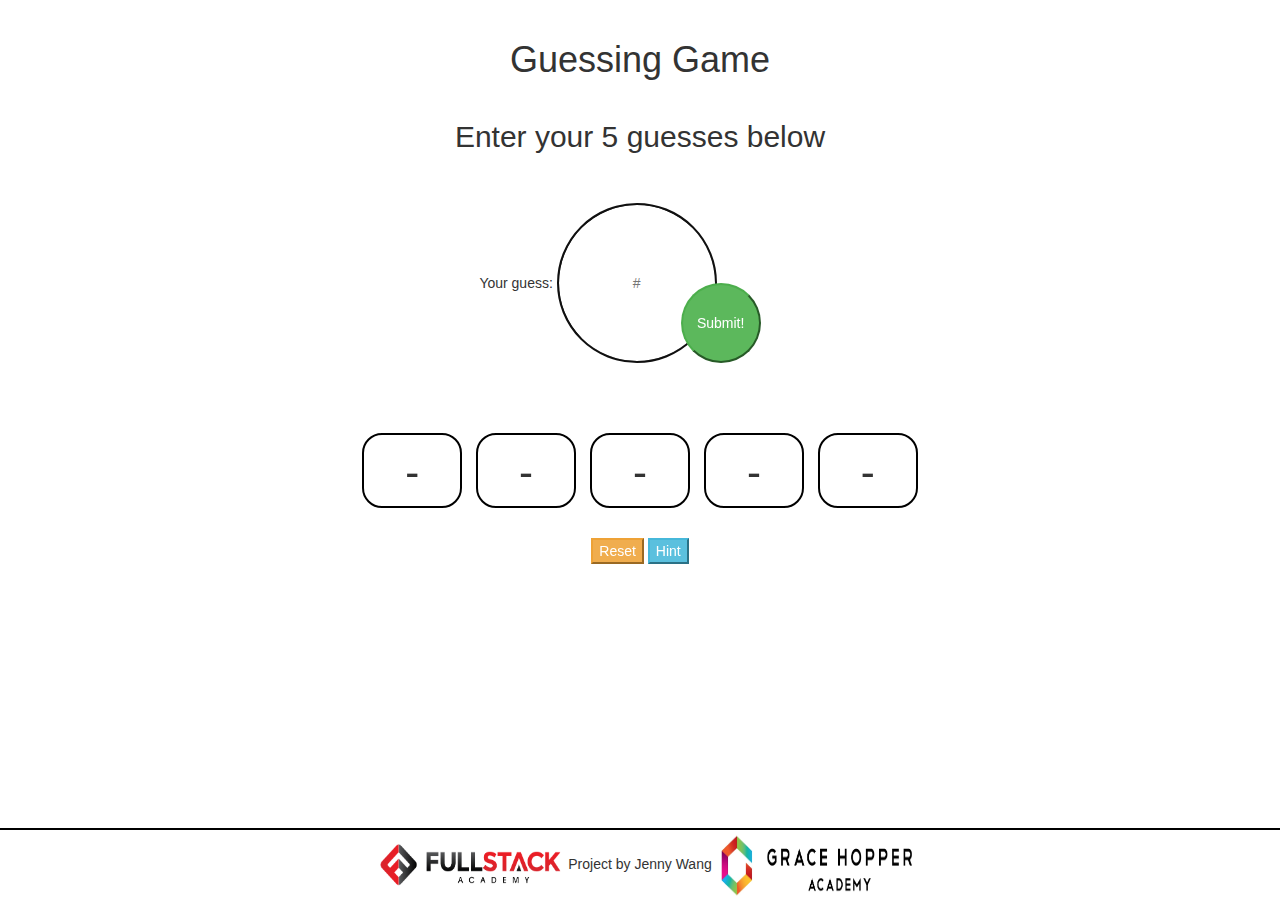
==== html/index.html @ 15e4eacc "Updates 03.21" ====
<!DOCTYPE html>
<html lang="en">
  <head>
    <title>Guessing Game</title>

    <!-- Bootstrap and CSS here-->
    <link rel='stylesheet' type='text/css' href='../css/bootstrap.css'>
    <link rel='stylesheet' type='text/css' href='../css/styles.css'>
  </head>
  <body>

      <div id='app' class='container'>

        <div id='headers' class='center'>
          <h1 id='title'> Guessing Game</h1>
          <h2>Enter your 5 guesses below</h2>
        </div>

        <div id='main'>
          <div class='center' 'parent-input'>
            <form>
                Your guess: <input id='player-input' type='text' name='Guess' autofocus='autofocus' placeholder='#' min='1' max='100' step='1' class='center'>
                </input>
                <button id='submit' class='btn-success' type='button'>Submit!</button>
            </form>
          </div>

          <div id='guesses'>
            <ul class='center'>
                <li class='guess'>-</li>
                <li class='guess'>-</li>
                <li class='guess'>-</li>
                <li class='guess'>-</li>
                <li class='guess'>-</li>
            </ul>
          </div>

          <div id='menu-btns' class='center'>
            <button type='button' class='btn-warning'>Reset</button>
            <button type='button' class='btn-info'>Hint</button>
          </div>
        </div>
      </div>



    <div id='footer' class='center' class='col-sm-4'>
        <div>
          <div class='footer-imgs'>
                <img src='../images/fa-logo@2x.png'></img>
          </div>
          <div class='contact'>
            Project by Jenny Wang
          </div>
          <div class='footer-imgs'></div>
            <img src='../images/grace_hopper_academy.png'></img>
          </div>
        </div>
    </div>

  </body>
</html>
---- css/styles.css ----
html {
    font-family: 'Gill Sans', 'Gill Sans MT', Calibri, 'Trebuchet MS', sans-serif
}

.center {
    text-align: center;
  }

#title {
    padding: 20px;
}

  ul {
      list-style: none;
      padding: 0;
  }

  img {
      display: inline;
      width: 200px;
      height: 70px;
  }

  #footer {
      width: 100%;
      border-top: solid 2px black;
      background-color: white;
      position: fixed;
      bottom: 0;
  }

  .contact {
      display: inline;
  }

  .footer-imgs {
      display: inline;
  }

  #parent-input {
      width: 160px;

  }

  #guesses {
      width: 100%;
      padding: 20px;
  }

  .guess {
      display: inline-block;
      border: 2px solid black;
      border-radius: 20px;
      width: 100px;
      height: 75px;
      line-height: 75px;
      font-size: 3em;
      margin: 0px 5px;
  }

  #player-input {
      border-radius: 100px;
      height: 160px;
      width: 160px;
  }

  #submit {
      border-radius: 100px;
      height: 80px;
      width: 80px;     
      position: relative;
      left: -40px;
      top: 40px;
  }

  form {
      margin: 50px;
  }
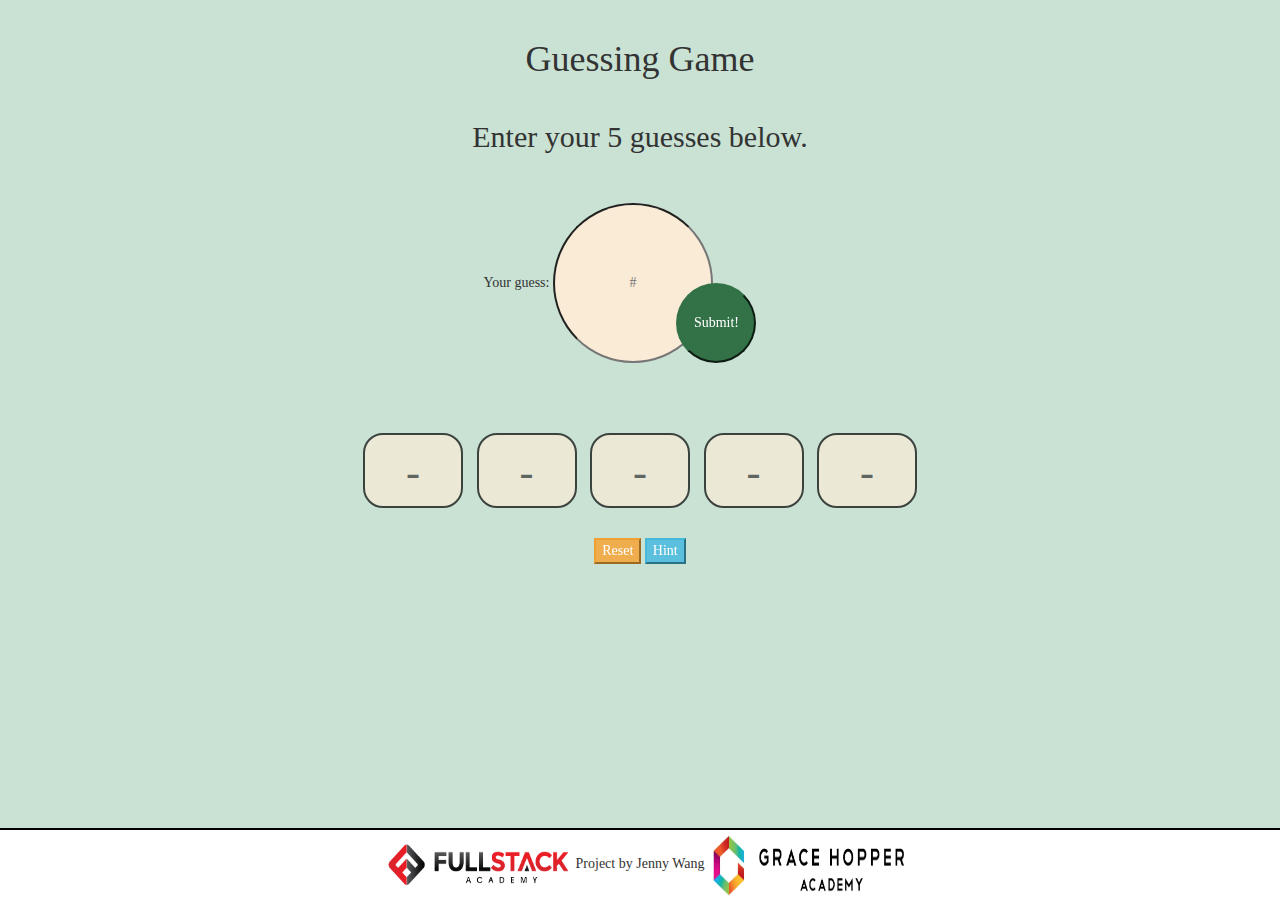
==== commit b188469d: "Guessing Game updates" ====
--- a/html/index.html
+++ b/html/index.html
@@ -3,9 +3,13 @@
   <head>
     <title>Guessing Game</title>
 
-    <!-- Bootstrap and CSS here-->
+    <!--Bootstrap and CSS here-->
     <link rel='stylesheet' type='text/css' href='../css/bootstrap.css'>
     <link rel='stylesheet' type='text/css' href='../css/styles.css'>
+    
+    <!--Scripts-->
+    <script src = '../GuessingGame-Part2/jquery-3.3.1.min.js'></script>
+    <script src = '../GuessingGame-Part2/GuessingGame.js'></script>
   </head>
   <body>
 
@@ -13,13 +17,13 @@
 
         <div id='headers' class='center'>
           <h1 id='title'> Guessing Game</h1>
-          <h2>Enter your 5 guesses below</h2>
+          <h2 id='feedback'>Enter your 5 guesses below.</h2>
         </div>
 
         <div id='main'>
           <div class='center' 'parent-input'>
             <form>
-                Your guess: <input id='player-input' type='text' name='Guess' autofocus='autofocus' placeholder='#' min='1' max='100' step='1' class='center'>
+                Your guess: <input id='player-input' type='text' name='Guess' autofocus='autofocus' placeholder='#' min='1' max='100' step='1' class='center' autocomplete='off'>
                 </input>
                 <button id='submit' class='btn-success' type='button'>Submit!</button>
             </form>
@@ -36,8 +40,8 @@
           </div>
 
           <div id='menu-btns' class='center'>
-            <button type='button' class='btn-warning'>Reset</button>
-            <button type='button' class='btn-info'>Hint</button>
+            <button id='reset' type='button' class='btn-warning'>Reset</button>
+            <button id='hint' type='button' class='btn-info'>Hint</button>
           </div>
         </div>
       </div>
@@ -57,6 +61,6 @@
           </div>
         </div>
     </div>
-
+ 
   </body>
 </html>--- a/css/styles.css
+++ b/css/styles.css
@@ -1,5 +1,6 @@
-html {
-    font-family: 'Gill Sans', 'Gill Sans MT', Calibri, 'Trebuchet MS', sans-serif
+body {
+    background-color: #c9e2d3;
+    font-family: "Palatino Linotype", "Book Antiqua", Palatino, serif;
 }
 
 .center {
@@ -56,12 +57,15 @@
       line-height: 75px;
       font-size: 3em;
       margin: 0px 5px;
+      background-color: #FAEBD7;
+      opacity: .7;
   }
 
   #player-input {
       border-radius: 100px;
       height: 160px;
       width: 160px;
+      background-color: #FAEBD7
   }
 
   #submit {
@@ -71,8 +75,14 @@
       position: relative;
       left: -40px;
       top: 40px;
+      background-color: #337147;
+      border-color: #337147;
   }
 
   form {
       margin: 50px;
+  }
+
+  *:focus{
+      outline: none;
   }